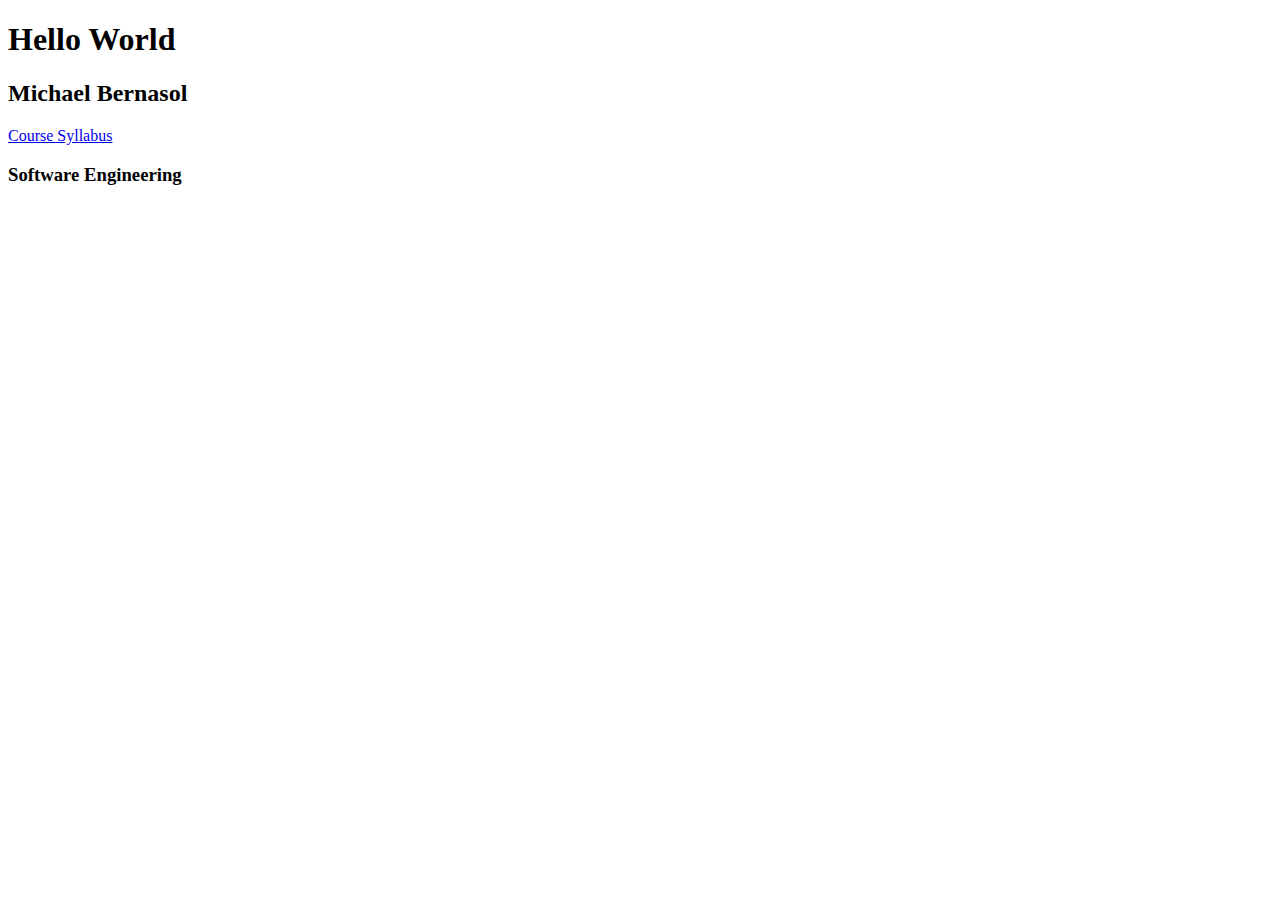
==== index.html @ bd406dad "add link" ====
<!DOCTYPE html>
<html lang="en">
<head>
    <meta charset="UTF-8">
    <meta name="viewport" content="width=device-width, initial-scale=1.0">
    <title>Hello World</title>
</head>
<body>
    <h1>Hello World</h1>
    <h2>Michael Bernasol</h2>
    <a href="syllabus.html"> Course Syllabus</a>
    <h3>Software Engineering</h3>
</body>
</html>
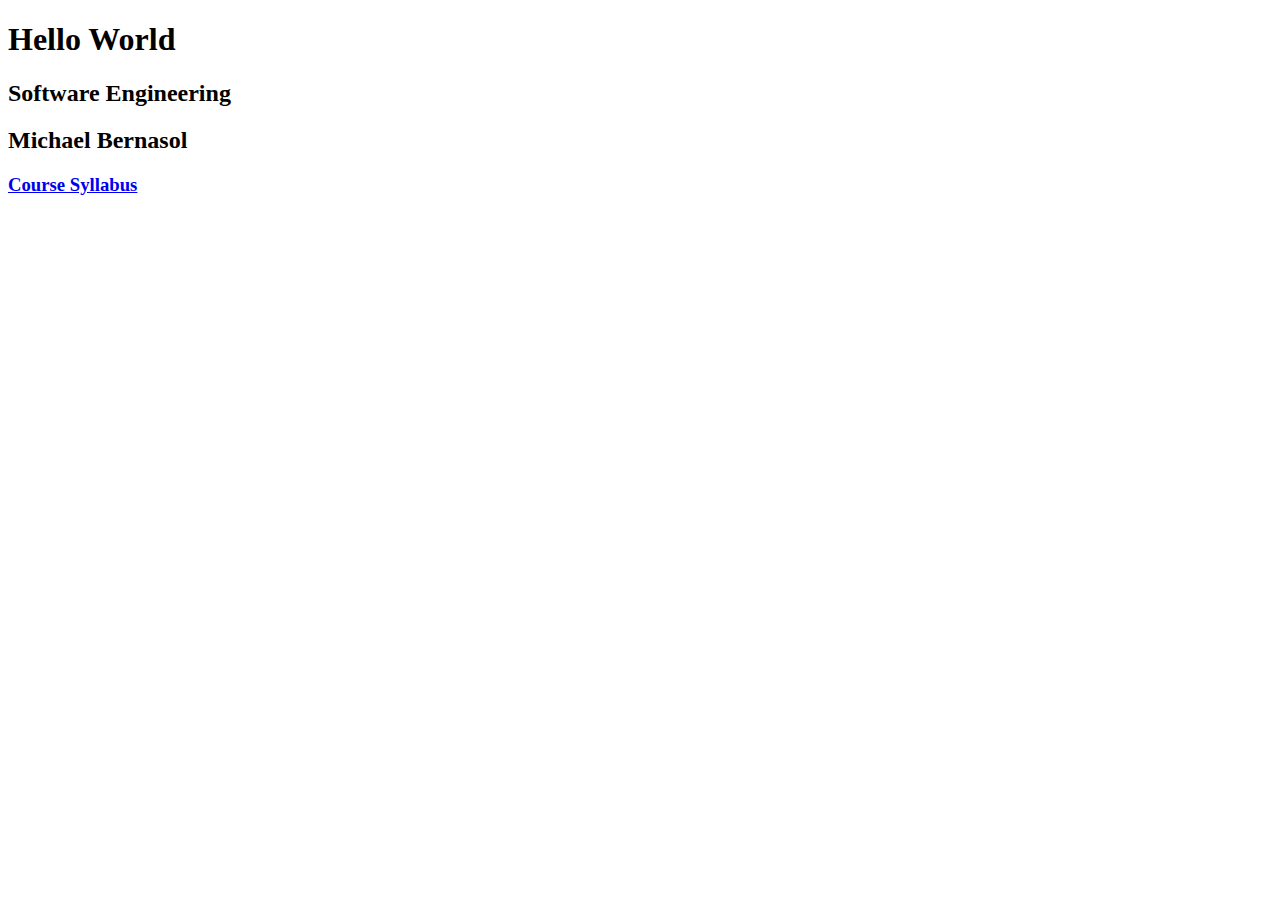
==== commit 09b607ce: "fix link" ====
--- a/index.html
+++ b/index.html
@@ -7,8 +7,8 @@
 </head>
 <body>
     <h1>Hello World</h1>
+    <h2>Software Engineering</h2>
     <h2>Michael Bernasol</h2>
-    <a href="syllabus.html"> Course Syllabus</a>
-    <h3>Software Engineering</h3>
+    <h3><a href="syllabus.html">Course Syllabus</a></h3>
 </body>
 </html>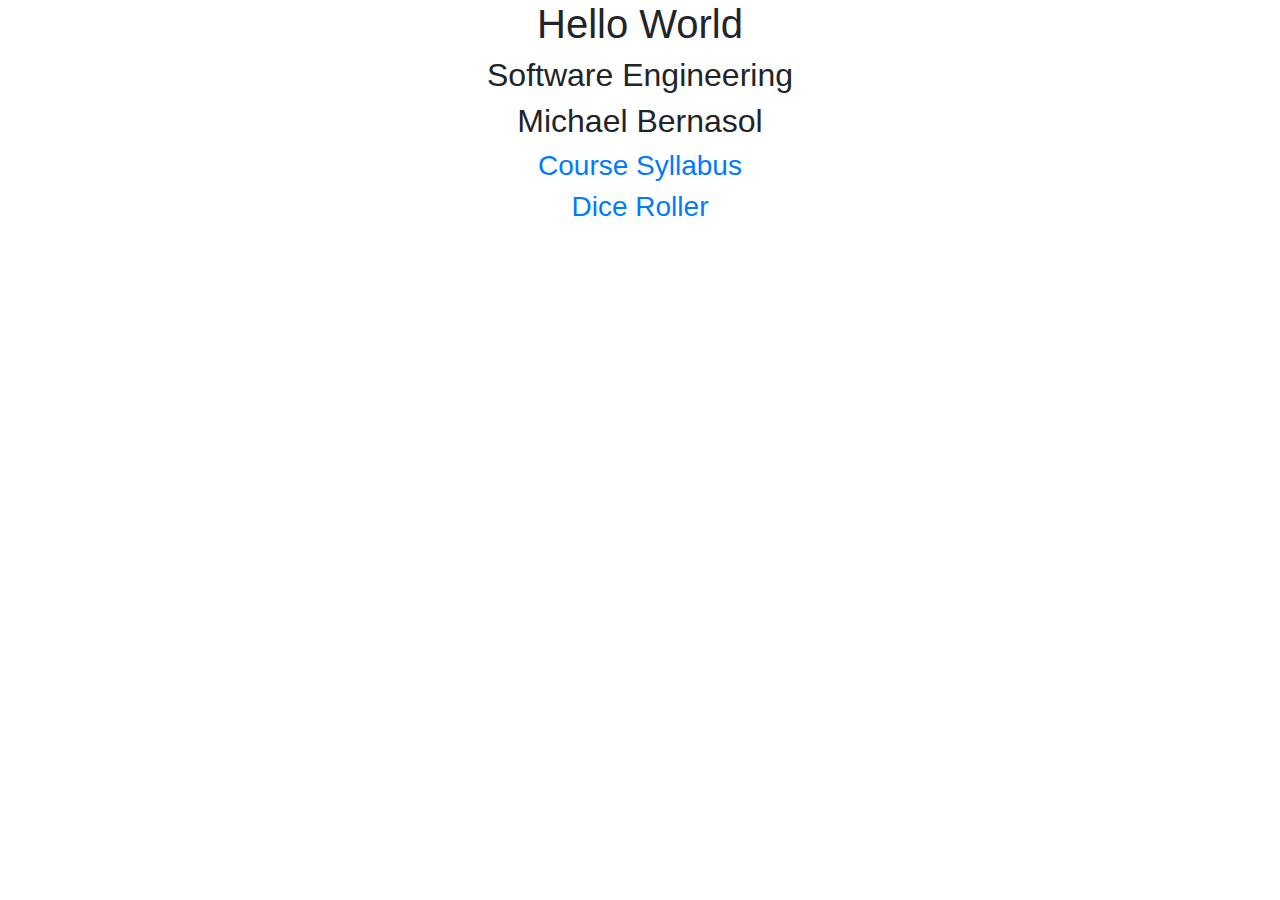
==== commit 276920c6: "add link to dice roller" ====
--- a/index.html
+++ b/index.html
@@ -3,12 +3,17 @@
 <head>
     <meta charset="UTF-8">
     <meta name="viewport" content="width=device-width, initial-scale=1.0">
+    <link rel="stylesheet" href="https://stackpath.bootstrapcdn.com/bootstrap/4.5.2/css/bootstrap.min.css" integrity="sha384-JcKb8q3iqJ61gNV9KGb8thSsNjpSL0n8PARn9HuZOnIxN0hoP+VmmDGMN5t9UJ0Z" crossorigin="anonymous">
+    <link rel="stylesheet" href="styles.css">
     <title>Hello World</title>
 </head>
 <body>
     <h1>Hello World</h1>
     <h2>Software Engineering</h2>
     <h2>Michael Bernasol</h2>
+    
     <h3><a href="syllabus.html">Course Syllabus</a></h3>
+    <h3> <a href="https://dice-roller-mfb.azurewebsites.net/">Dice Roller</a></h3>
+
 </body>
 </html>--- a/styles.css
+++ b/styles.css
@@ -0,0 +1,3 @@
+body {
+    text-align: center;
+}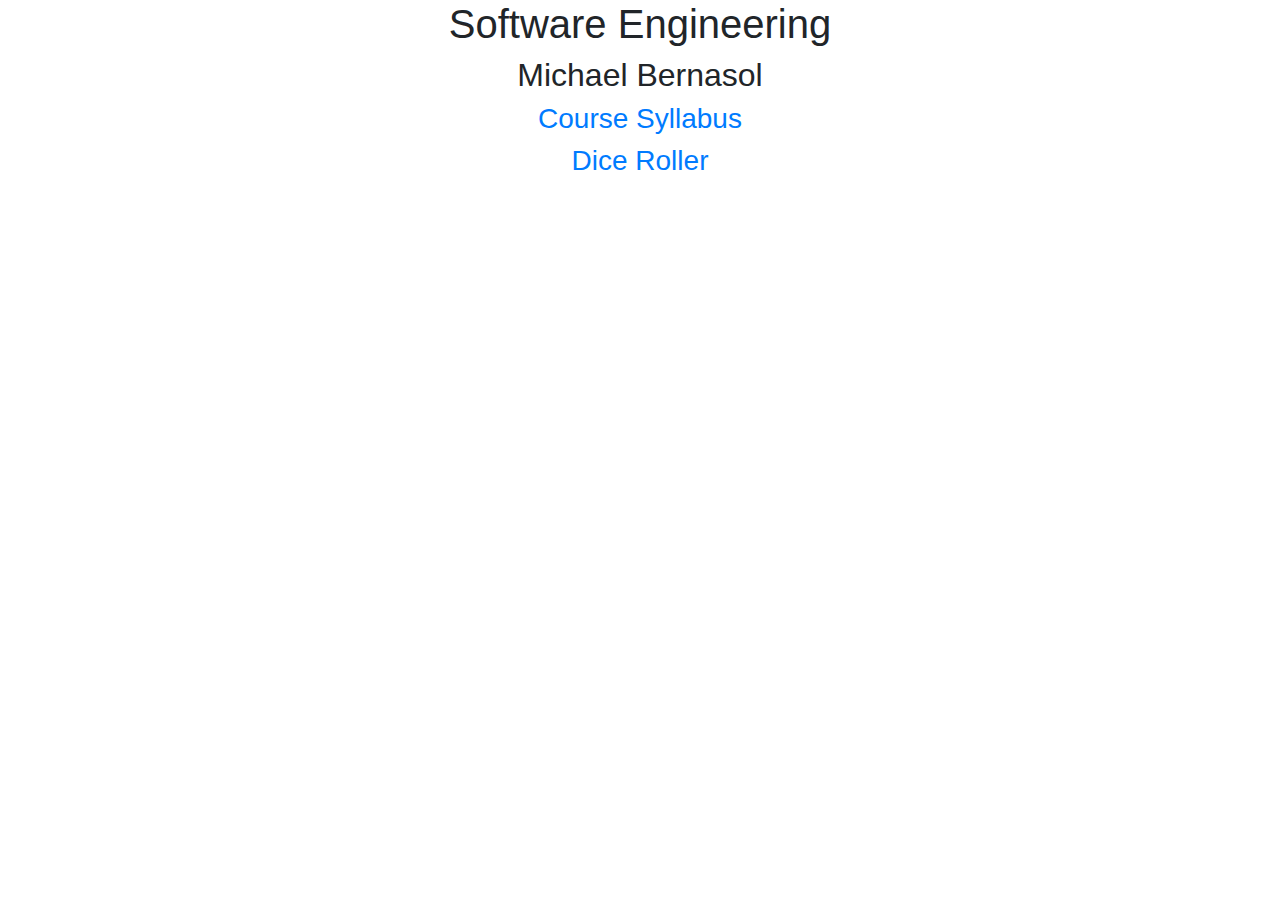
==== commit 046b4e2b: "change html headings" ====
--- a/index.html
+++ b/index.html
@@ -8,8 +8,7 @@
     <title>Hello World</title>
 </head>
 <body>
-    <h1>Hello World</h1>
-    <h2>Software Engineering</h2>
+    <h1>Software Engineering</h1>
     <h2>Michael Bernasol</h2>
     
     <h3><a href="syllabus.html">Course Syllabus</a></h3>
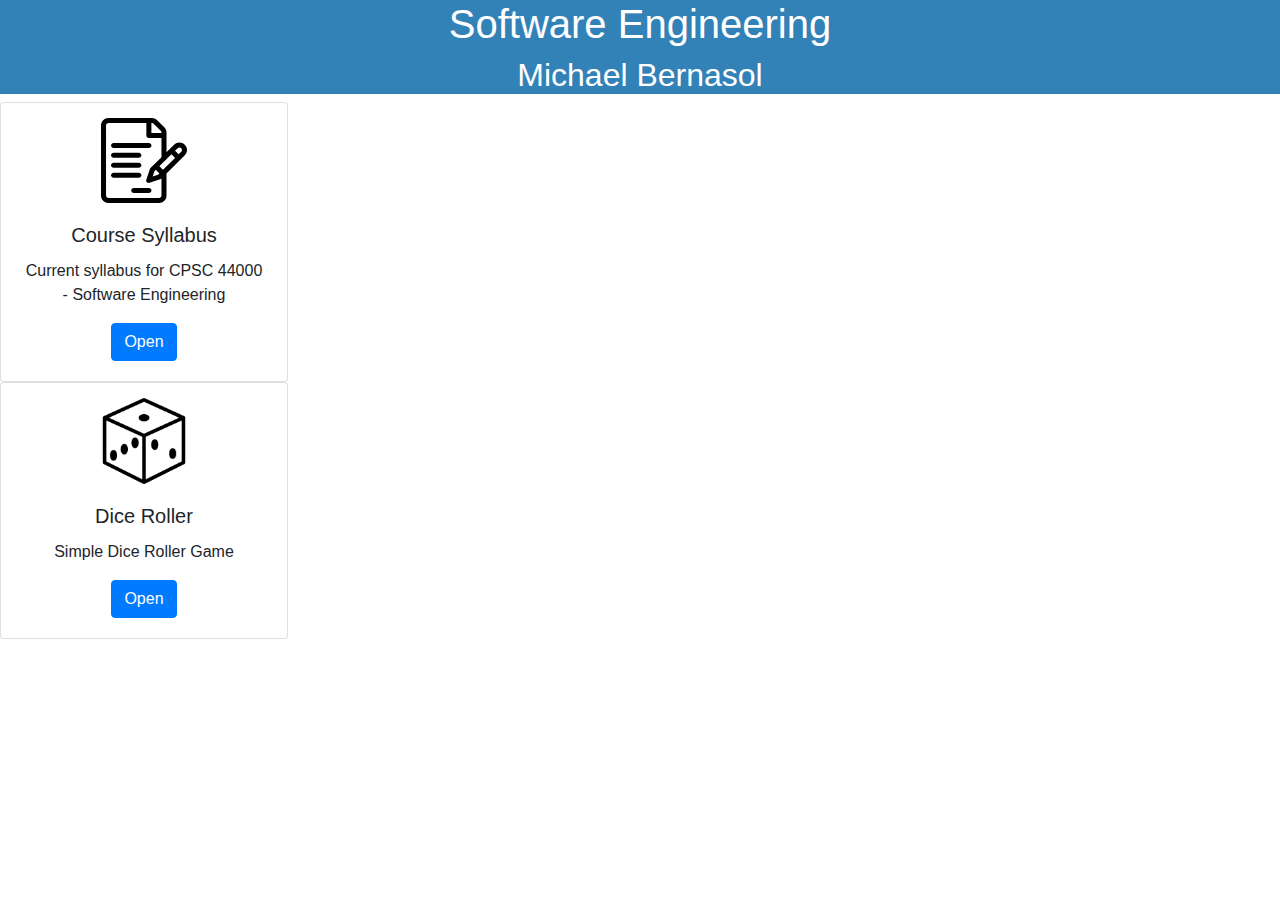
==== commit 86e1fb90: "add bootstrap styling" ====
--- a/index.html
+++ b/index.html
@@ -5,14 +5,30 @@
     <meta name="viewport" content="width=device-width, initial-scale=1.0">
     <link rel="stylesheet" href="https://stackpath.bootstrapcdn.com/bootstrap/4.5.2/css/bootstrap.min.css" integrity="sha384-JcKb8q3iqJ61gNV9KGb8thSsNjpSL0n8PARn9HuZOnIxN0hoP+VmmDGMN5t9UJ0Z" crossorigin="anonymous">
     <link rel="stylesheet" href="styles.css">
-    <title>Hello World</title>
+    <title>CPSC 44000</title>
 </head>
 <body>
+    <div class="top">
+
     <h1>Software Engineering</h1>
     <h2>Michael Bernasol</h2>
-    
-    <h3><a href="syllabus.html">Course Syllabus</a></h3>
-    <h3> <a href="https://dice-roller-mfb.azurewebsites.net/">Dice Roller</a></h3>
+    </div>
 
+    <div class="card" style="width: 18rem;">
+        <div class="center-card"><img src="images/contract.svg" class="card-img-top" alt="..."></div>
+        <div class="card-body">
+          <h5 class="card-title">Course Syllabus</h5>
+          <p class="card-text">Current syllabus for CPSC 44000 - Software Engineering</p>
+          <a href="syllabus.html" class="btn btn-primary stretched-link">Open</a>
+        </div>
+      </div>
+      <div class="card" style="width: 18rem;">
+        <div class="center-card"><img src="images/dice.png" class="card-img-top" alt="..."></div>
+        <div class="card-body">
+          <h5 class="card-title">Dice Roller</h5>
+          <p class="card-text">Simple Dice Roller Game</p>
+          <a href="shttps://dice-roller-mfb.azurewebsites.net/" class="btn btn-primary stretched-link">Open</a>
+        </div>
+      </div>
 </body>
 </html>--- a/styles.css
+++ b/styles.css
@@ -1,3 +1,52 @@
 body {
     text-align: center;
-}+}
+
+h1 {
+    text-align: center;
+}
+
+#part1 {
+    text-align: left;
+    padding-left: 12.5%;
+    margin-right: 50%;
+}
+
+#part2 {
+    text-align: left;
+    padding-left: 12.5%;    
+    margin-right: 50%;
+}
+
+#part3{
+    text-align: left;
+    padding-left: 12.5%;
+    margin-right: 50%;
+}
+
+#part4{
+    text-align: left;
+    padding-left: 12.5%;    
+    margin-right: 50%;
+}
+
+#part7 {
+    text-align: left;
+    padding-top: 5%;
+    padding-left: 12.5%;    
+    margin-right: 50%; 
+}
+
+.top {
+    background-color: #3282b8;
+    color: #fff;
+}
+
+.card-img-top {
+    width: 30%;
+    padding-top: 5%;
+   
+}
+.center-card{
+    text-align: center;
+}
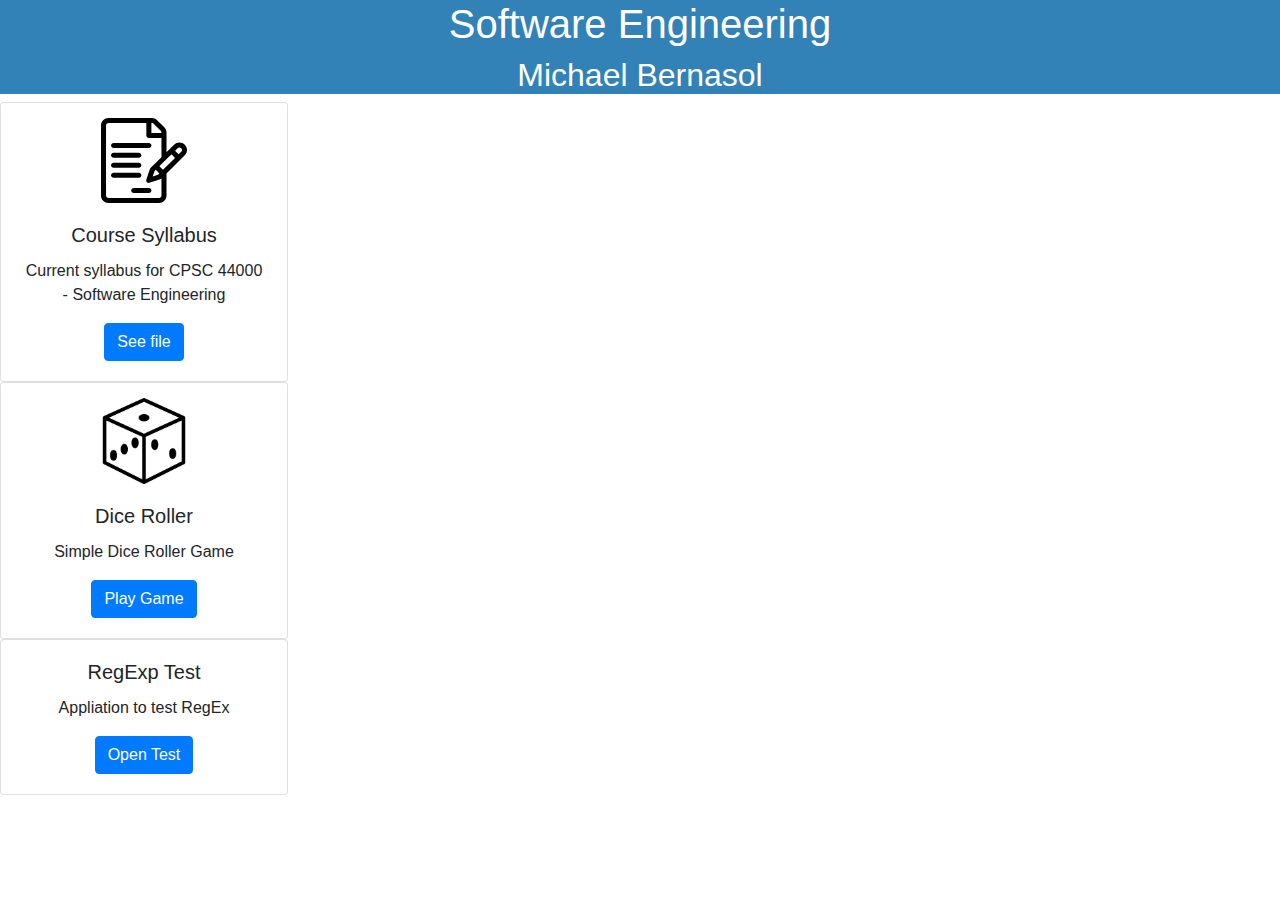
==== commit cdabd0c6: "add regex tester" ====
--- a/index.html
+++ b/index.html
@@ -19,7 +19,7 @@
         <div class="card-body">
           <h5 class="card-title">Course Syllabus</h5>
           <p class="card-text">Current syllabus for CPSC 44000 - Software Engineering</p>
-          <a href="syllabus.html" class="btn btn-primary stretched-link">Open</a>
+          <a href="syllabus.html" class="btn btn-primary stretched-link">See file</a>
         </div>
       </div>
       <div class="card" style="width: 18rem;">
@@ -27,8 +27,17 @@
         <div class="card-body">
           <h5 class="card-title">Dice Roller</h5>
           <p class="card-text">Simple Dice Roller Game</p>
-          <a href="shttps://dice-roller-mfb.azurewebsites.net/" class="btn btn-primary stretched-link">Open</a>
+          <a href="shttps://dice-roller-mfb.azurewebsites.net/" class="btn btn-primary stretched-link">Play Game</a>
         </div>
       </div>
+      <div class="card" style="width: 18rem;">
+        <!-- <div class="center-card"><img src="images/dice.png" class="card-img-top" alt="..."></div> -->
+        <div class="card-body">
+          <h5 class="card-title">RegExp Test</h5>
+          <p class="card-text">Appliation to test RegEx</p>
+          <a href="regex.html" class="btn btn-primary stretched-link">Open Test</a>
+        </div>
+      </div>
+      
 </body>
 </html>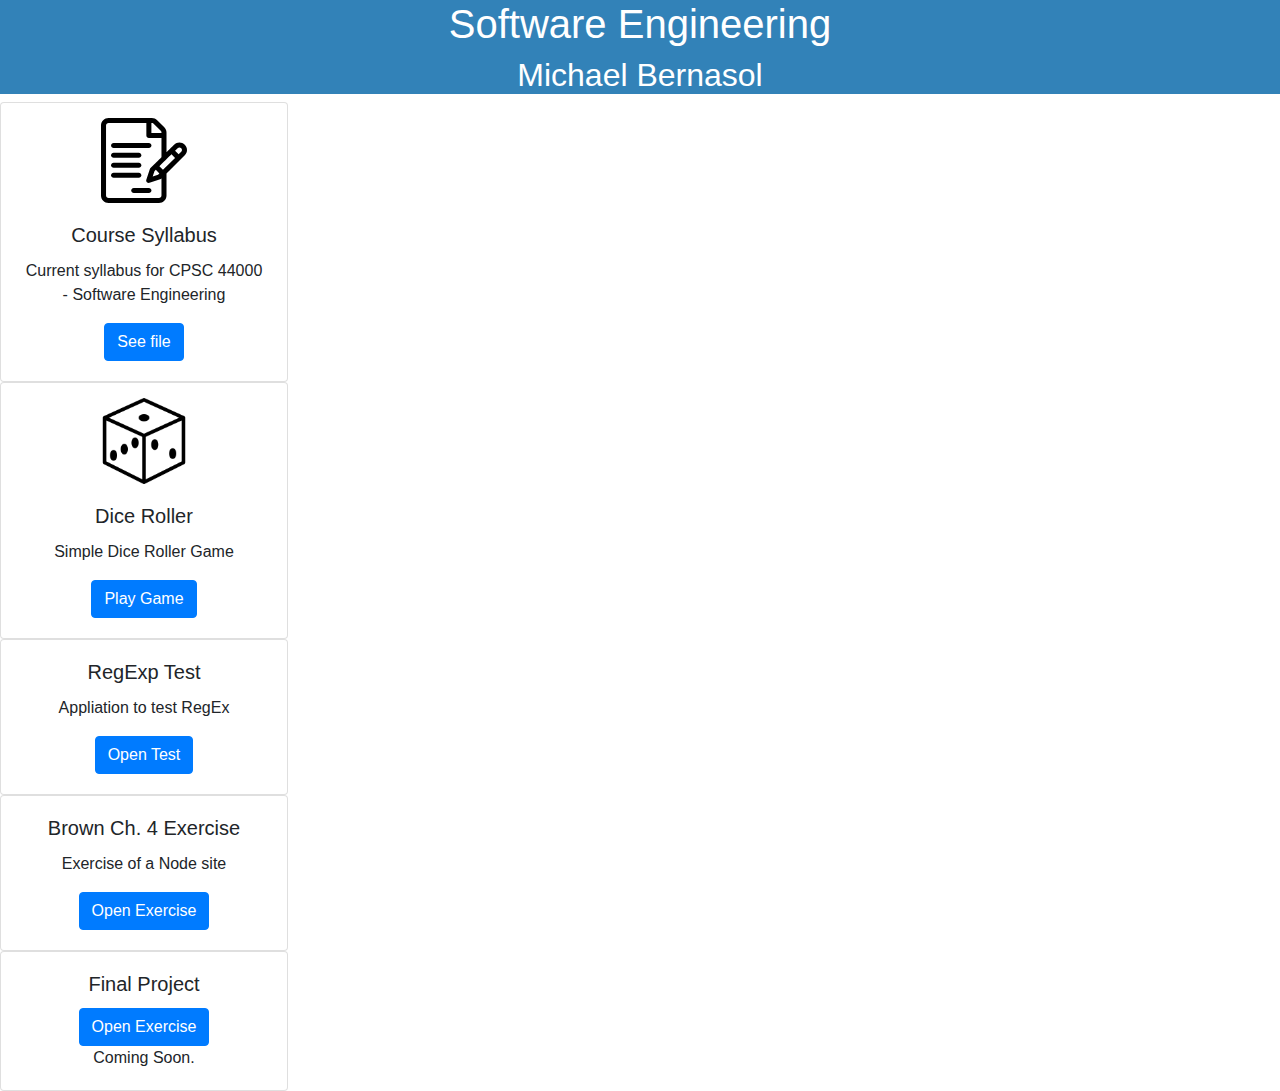
==== commit 3a2254d1: "add final project link" ====
--- a/index.html
+++ b/index.html
@@ -27,7 +27,7 @@
         <div class="card-body">
           <h5 class="card-title">Dice Roller</h5>
           <p class="card-text">Simple Dice Roller Game</p>
-          <a href="shttps://dice-roller-mfb.azurewebsites.net/" class="btn btn-primary stretched-link">Play Game</a>
+          <a href="https://dice-roller-mfb.azurewebsites.net/" class="btn btn-primary stretched-link">Play Game</a>
         </div>
       </div>
       <div class="card" style="width: 18rem;">
@@ -38,6 +38,22 @@
           <a href="regex.html" class="btn btn-primary stretched-link">Open Test</a>
         </div>
       </div>
-      
+      <div class="card" style="width: 18rem;">
+        <!-- <div class="center-card"><img src="images/dice.png" class="card-img-top" alt="..."></div> -->
+        <div class="card-body">
+          <h5 class="card-title">Brown Ch. 4 Exercise</h5>
+          <p class="card-text">Exercise of a Node site</p>
+          <a href="" class="btn btn-primary stretched-link">Open Exercise</a>
+        </div>
+      </div>
+      <div class="card" style="width: 18rem;">
+        <!-- <div class="center-card"><img src="images/dice.png" class="card-img-top" alt="..."></div> -->
+        <div class="card-body">
+          <h5 class="card-title">Final Project</h5>
+          <a href="final-project.html" class="btn btn-primary stretched-link">Open Exercise</a>
+          <p class="card-text">Coming Soon.</p>
+         
+        </div>
+      </div>
 </body>
 </html>